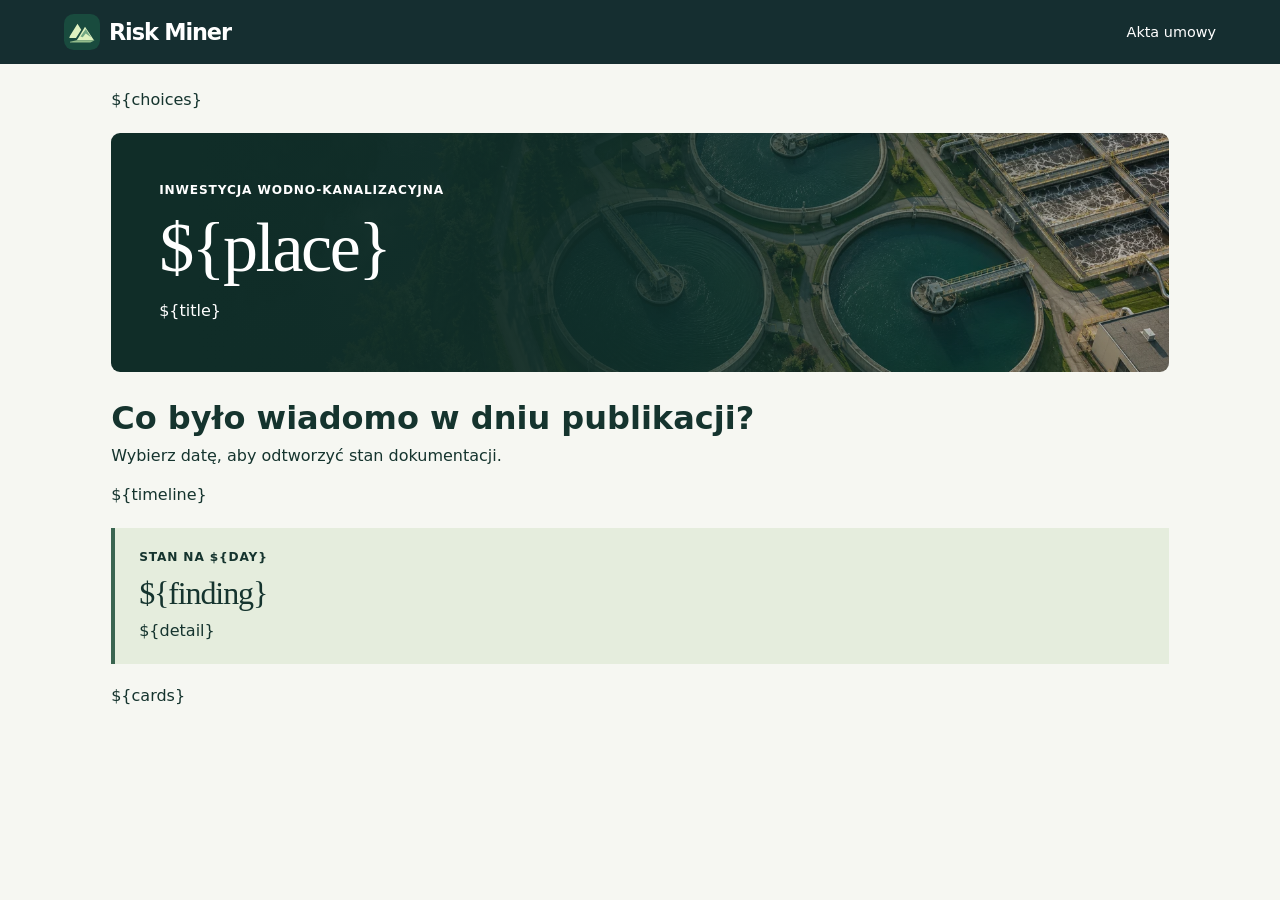
==== riskminer/dossier.html @ 14df3444 "Dodaj publiczne akta umów z osią publikacji BZP" ====
<!doctype html>
<html lang="pl"><head><meta charset="utf-8"><meta name="viewport" content="width=device-width, initial-scale=1">
<title>${place} · Akta umowy · Risk Miner</title><link rel="icon" href="/static/assets/znak.svg"><link rel="stylesheet" href="/static/dossier.css"></head>
<body><header><span class="brand"><img src="/static/assets/znak.svg" alt="">Risk Miner</span><span>Akta umowy</span></header>
<main><nav class="cases" aria-label="Wybierz inwestycję">${choices}</nav>
<section class="cover"><div><p class="caption">Inwestycja wodno-kanalizacyjna</p><h1>${place}</h1><p>${title}</p></div></section>
<section aria-labelledby="timeline"><h2 id="timeline">Co było wiadomo w dniu publikacji?</h2><p>Wybierz datę, aby odtworzyć stan dokumentacji.</p>
<nav class="timeline" aria-label="Data publikacji">${timeline}</nav></section>
<section class="verdict"><p class="caption">Stan na ${day}</p><h2>${finding}</h2><p>${detail}</p></section>
<section aria-label="Dokumenty dostępne do wybranej daty" class="cards">${cards}</section>
</main></body></html>
---- static/dossier.css ----
:root {
  color-scheme: light;
  font: 16px/1.55 "Segoe UI",system-ui,sans-serif;
  color: #15342e;
  background: #f6f7f2;
}

* {
  box-sizing: border-box;
}

body {
  margin: 0;
}

header {
  background: #152e30;
  color: white;
  display: flex;
  align-items: center;
  justify-content: space-between;
  padding: 14px max(5vw,20px);
  font-size: .9rem;
}

.brand {
  display: flex;
  align-items: center;
  gap: 9px;
  font-size: 1.4rem;
  font-weight: 650;
  letter-spacing: -.05em;
}

.brand img {
  width: 36px;
}

main {
  max-width: 1160px;
  margin: auto;
  padding: 24px clamp(16px,4vw,56px) 60px;
}

a {
  color: #164e40;
  text-underline-offset: .2em;
}

a:focus-visible {
  outline: 3px solid #b16d1b;
  outline-offset: 3px;
}

.cases,.timeline {
  display: flex;
  gap: 8px;
  flex-wrap: wrap;
}

.cases a,.timeline a {
  display: block;
  text-decoration: none;
  padding: 8px 15px;
  border: 1px solid #bccdc1;
  border-radius: 5px;
  background: white;
}

.cases a[aria-current],.timeline a[aria-current] {
  background: #204e43;
  color: white;
  border-color: #204e43;
}

.cases a:hover,.timeline a:hover {
  text-decoration: underline;
}

.cover {
  margin: 20px 0 28px;
  color: white;
  border-radius: 9px;
  background: linear-gradient(90deg,#102d28 8%,#102d28e8 46%,#102d2830),url('/static/assets/oczyszczalnia.webp') center 56%/cover;
  padding: clamp(22px,4vw,48px);
}

.cover div {
  max-width: 620px;
}

.cover p:last-child {
  margin: 0;
}

.caption,article small {
  font-size: .76rem;
  font-weight: 650;
  text-transform: uppercase;
  letter-spacing: .07em;
}

h1,h2,h3 {
  line-height: 1.13;
  margin: 0;
}

h1,h3,.verdict h2 {
  font-family: Georgia,serif;
  font-weight: 400;
  letter-spacing: -.035em;
}

h1 {
  font-size: clamp(38px,6vw,70px);
  margin: 8px 0 12px;
}

h2 {
  font-size: clamp(21px,2.6vw,32px);
}

p {
  margin: 8px 0 15px;
}

.timeline a {
  flex: 1;
  min-width: 150px;
  border-top-width: 3px;
}

.timeline span {
  display: block;
  font-size: .82rem;
}

.verdict {
  padding: 20px 24px;
  background: #e5eddd;
  border-left: 4px solid #3a6550;
  margin: 20px 0;
}

.verdict p:last-child {
  margin-bottom: 0;
}

.verdict .caption,.cover .caption {
  margin: 0 0 8px;
}

.cards {
  display: grid;
  grid-template-columns: repeat(auto-fit,minmax(min(235px,100%),1fr));
  gap: 12px;
}

article {
  display: flex;
  flex-direction: column;
  border: 1px solid #d0dccf;
  border-radius: 7px;
  background: white;
  padding: 20px;
}

article h3 {
  font-size: 1.8rem;
  margin: 9px 0;
}

blockquote {
  margin: 6px 0 17px;
  border-left: 2px solid #9cb2a5;
  padding-left: 12px;
  font-size: .92rem;
}

article a {
  margin-top: auto;
  font-weight: 600;
  font-size: .86rem;
}

.actual {
  font-size: .84rem;
  color: #48645b;
}

@media(max-width:580px) {
  main {
    padding-top: 16px;
  }
  .timeline {
    flex-direction: column;
  }
  .timeline a {
    display: flex;
    gap: 12px;
    align-items: center;
  }
  .cases a {
    padding: 7px 9px;
    font-size: .85rem;
  }
}

@media print {
  header,.cases,.timeline {
    display: none;
  }
  .cover {
    background: none;
    color: #152e30;
    padding: 0;
  }
  .cards {
    display: block;
  }
  article {
    break-inside: avoid;
    margin-bottom: 12px;
  }
}
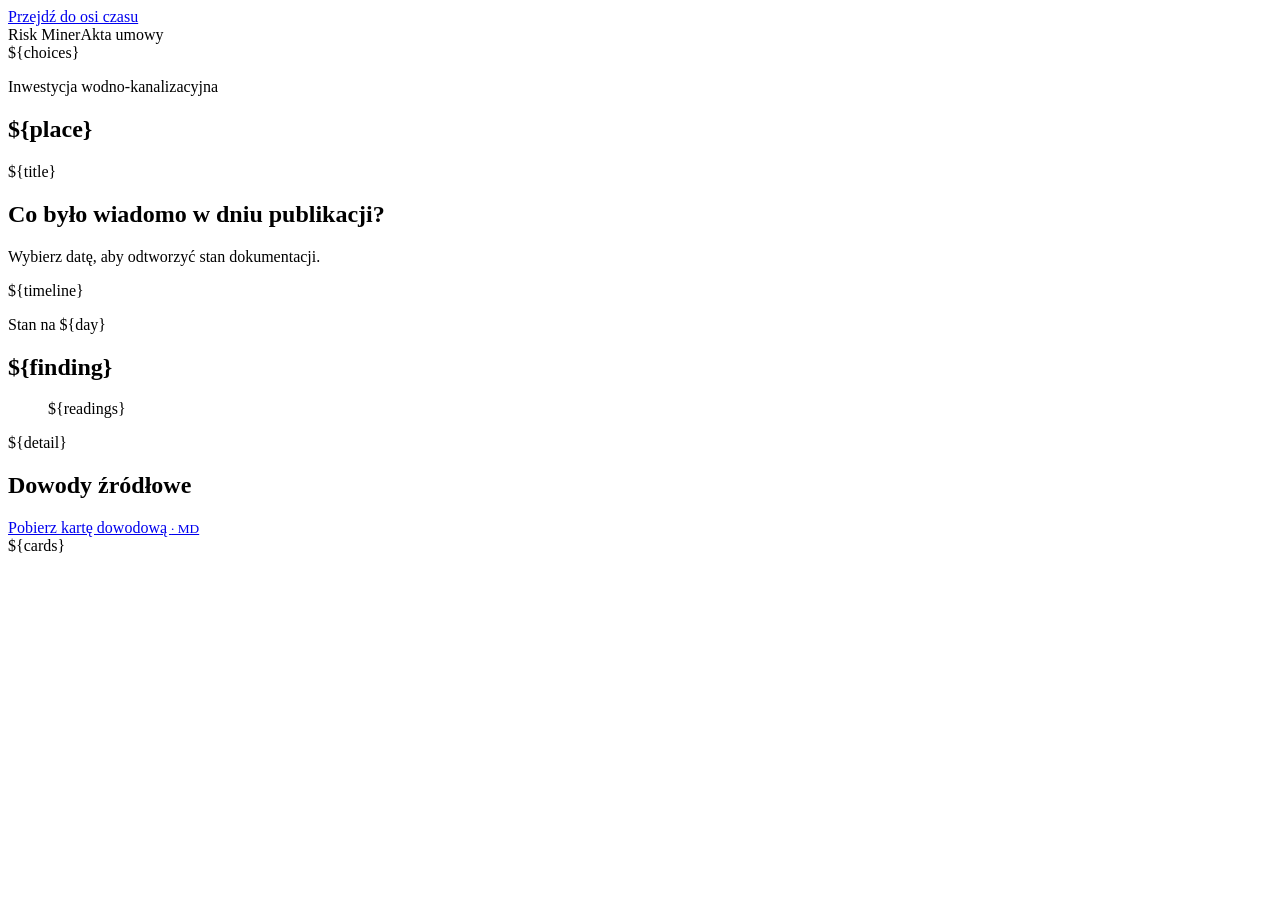
==== commit 527e6503: "Udostępnij publiczne akta umów z kartą dowodową na GitHub Pages" ====
--- a/riskminer/dossier.html
+++ b/riskminer/dossier.html
@@ -1,11 +1,34 @@
 <!doctype html>
-<html lang="pl"><head><meta charset="utf-8"><meta name="viewport" content="width=device-width, initial-scale=1">
-<title>${place} · Akta umowy · Risk Miner</title><link rel="icon" href="/static/assets/znak.svg"><link rel="stylesheet" href="/static/dossier.css"></head>
-<body><header><span class="brand"><img src="/static/assets/znak.svg" alt="">Risk Miner</span><span>Akta umowy</span></header>
-<main><nav class="cases" aria-label="Wybierz inwestycję">${choices}</nav>
-<section class="cover"><div><p class="caption">Inwestycja wodno-kanalizacyjna</p><h1>${place}</h1><p>${title}</p></div></section>
-<section aria-labelledby="timeline"><h2 id="timeline">Co było wiadomo w dniu publikacji?</h2><p>Wybierz datę, aby odtworzyć stan dokumentacji.</p>
-<nav class="timeline" aria-label="Data publikacji">${timeline}</nav></section>
-<section class="verdict"><p class="caption">Stan na ${day}</p><h2>${finding}</h2><p>${detail}</p></section>
-<section aria-label="Dokumenty dostępne do wybranej daty" class="cards">${cards}</section>
-</main></body></html>
+<html lang="pl">
+<head>
+  <meta charset="utf-8">
+  <meta name="viewport" content="width=device-width, initial-scale=1">
+  <title>${place} · ${day} · Akta umowy · Risk Miner</title>
+  <link rel="icon" href="${assets}/assets/znak.svg">
+  <link rel="stylesheet" href="${assets}/dossier.css">
+</head>
+<body>
+  <a class="skip" href="#os-czasu">Przejdź do osi czasu</a>
+  <header><span class="brand"><img src="${assets}/assets/znak.svg" alt="">Risk Miner</span><span>Akta umowy</span></header>
+  <main>
+    <nav class="cases" aria-label="Wybierz inwestycję">${choices}</nav>
+    <section class="cover"><div><p class="caption">Inwestycja wodno-kanalizacyjna</p><h1>${place}</h1><p>${title}</p></div></section>
+    <section id="os-czasu" aria-labelledby="timeline" tabindex="-1">
+      <h2 id="timeline">Co było wiadomo w dniu publikacji?</h2>
+      <p>Wybierz datę, aby odtworzyć stan dokumentacji.</p>
+      <nav class="timeline" aria-label="Data publikacji">${timeline}</nav>
+    </section>
+    <section class="verdict" aria-labelledby="finding">
+      <p class="caption">Stan na ${day}</p><h2 id="finding">${finding}</h2>
+      <ul class="readings" aria-label="Okres umowny według daty publikacji">${readings}</ul>
+      <p>${detail}</p>
+    </section>
+    <section aria-labelledby="sources">
+      <div class="source-head"><h2 id="sources">Dowody źródłowe</h2>
+        <a class="download" href="${note}" download="${filename}">Pobierz kartę dowodową <small>· MD</small></a>
+      </div>
+      <div class="cards">${cards}</div>
+    </section>
+  </main>
+</body>
+</html>
